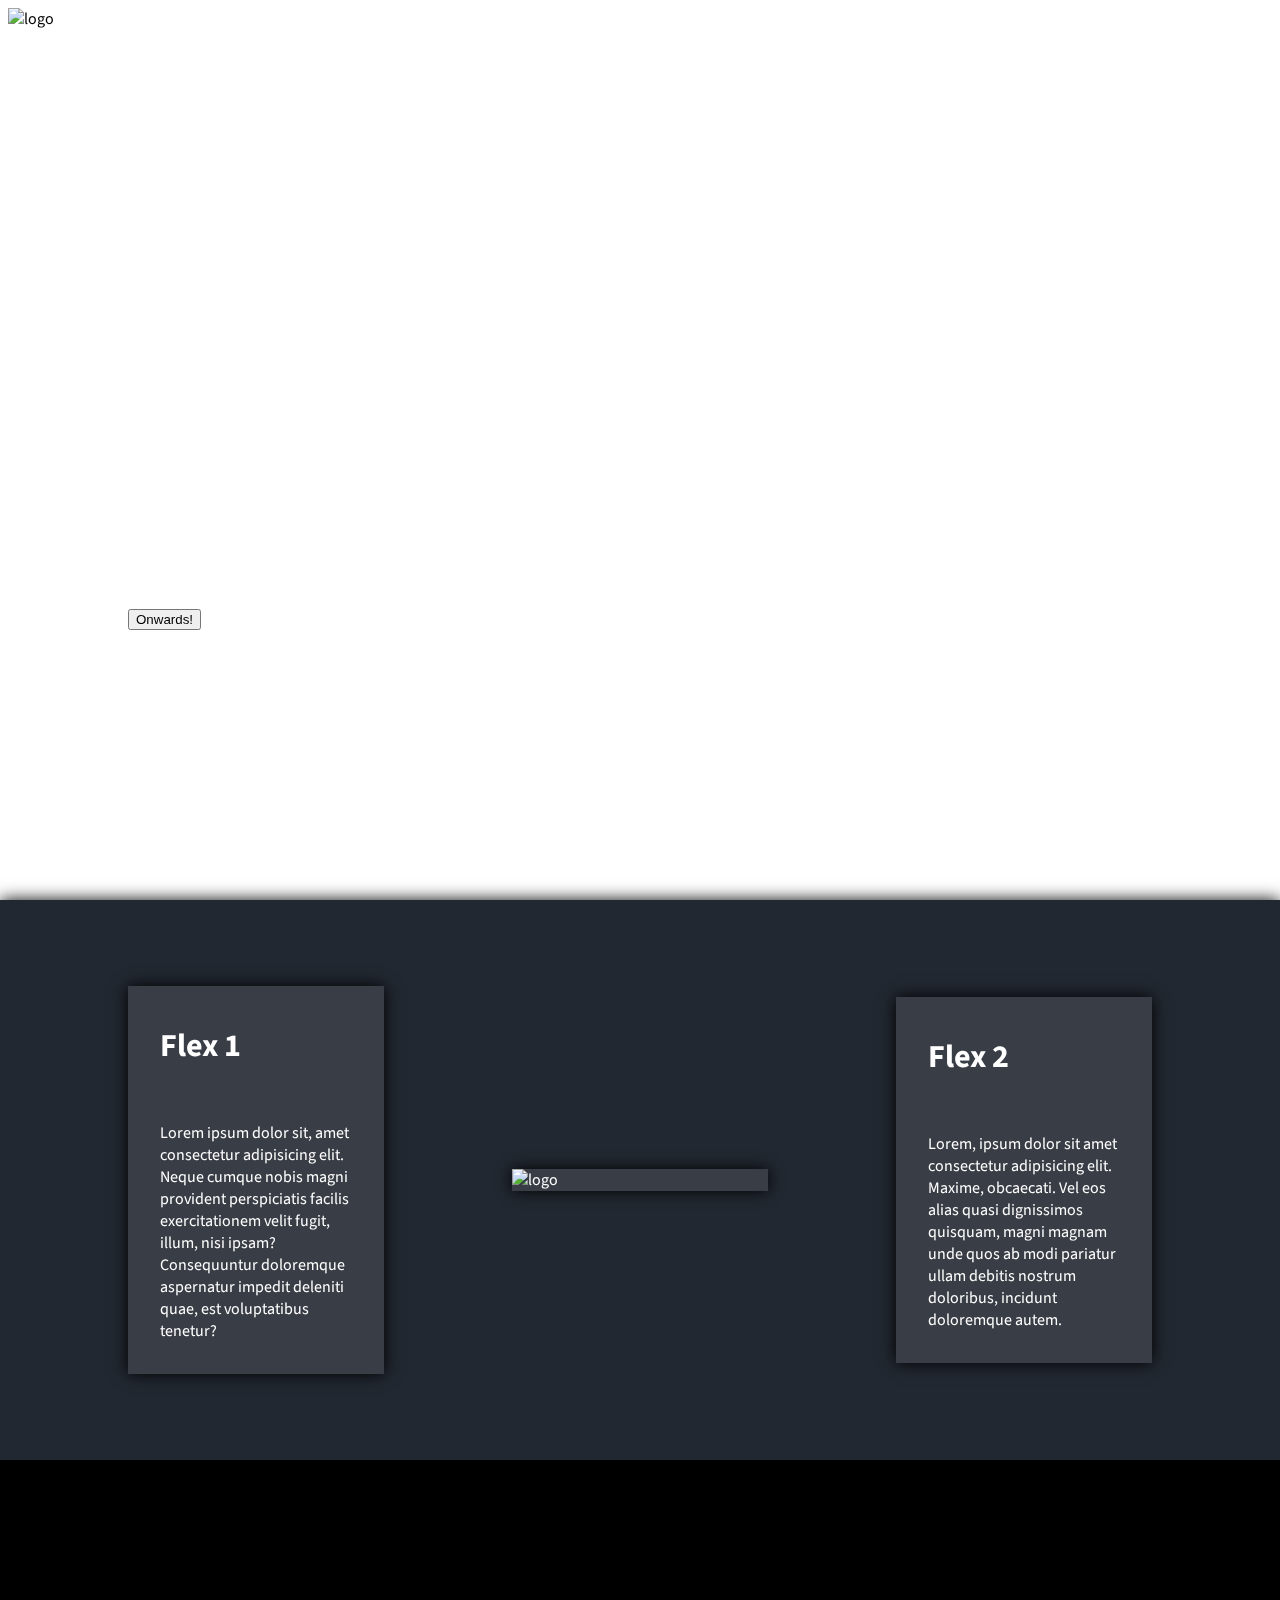
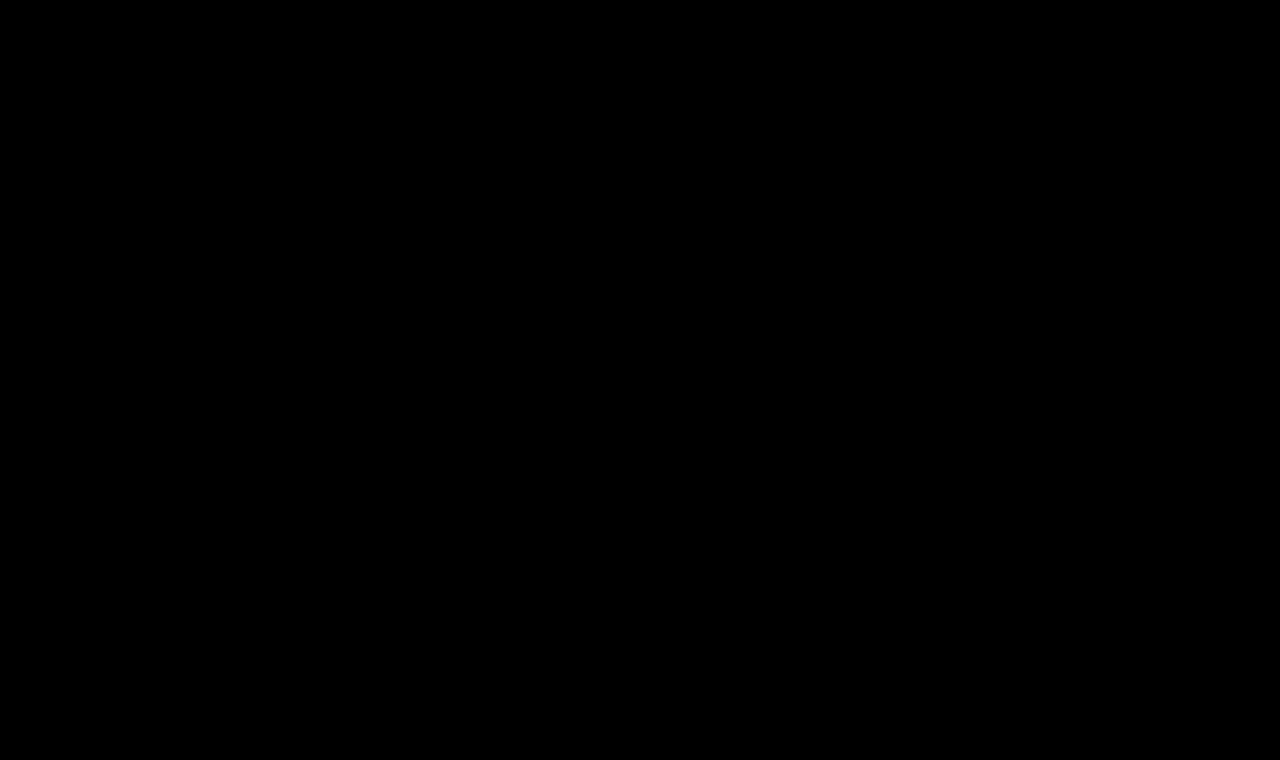
==== prototype2/index.html @ 0e1f4989 "major updates" ====
<!DOCTYPE html>
<html lang="en">
<head>
    <meta charset="UTF-8">
    <meta name="viewport" content="width=device-width, initial-scale=1.0">
    <meta http-equiv="X-UA-Compatible" content="ie=edge">
    <link rel="stylesheet" href="scss/styles.css">
    <link rel="icon" href="media/logo.png">
    <link href="https://fonts.googleapis.com/css?family=Source+Sans+Pro&display=swap" rel="stylesheet">
    <script src="app.js"></script>
    <title>prototype 2</title>
</head>
<body>
        <div class="navbar">
            <ul id="nav-items">
                <img src="media/logo.png" alt="logo" id="logo">
                <li><a href="http://google.com" class="a">hello</a></li>
                <li><a href="http://google.com" class="a">hello</a></li>
                <li><a href="http://google.com" class="a">hello</a></li>
                <li><a href="http://google.com" class="a">Help</a></li>       
            </ul>
        </div>
        
        <div class="content">

            <div class="intro">
                <div class="intro-content">
                    <h1>Welcome</h1>
                    <p>Lorem, ipsum dolor sit amet consectetur adipisicing elit.</p>
                    <button>Onwards!</button>
                </div>
            </div>

            <div class="category1">
                <div class="category1-items" id="items_1_1">
                    <h1>Flex 1</h1>
                    <p>Lorem ipsum dolor sit, amet consectetur adipisicing elit. Neque cumque nobis magni provident perspiciatis facilis exercitationem velit fugit, illum, nisi ipsam? Consequuntur doloremque aspernatur impedit deleniti quae, est voluptatibus tenetur?</p>
                </div>
                <div class="bg" id="bg_1"></div>
                
                <img src="media/logo.png" alt="logo" class="category1-items" id="items_1_2">
                
                <div class="category1-items" id="items_1_3">
                    <h1>Flex 2</h1>
                    <p>Lorem, ipsum dolor sit amet consectetur adipisicing elit. Maxime, obcaecati. Vel eos alias quasi dignissimos quisquam, magni magnam unde quos ab modi pariatur ullam debitis nostrum doloribus, incidunt doloremque autem.</p>
                </div>
                <div class="bg" id="bg_2"></div>
                
            </div>
            
            <div class="category2">
                
            </div>
        </div>
</body>
</html>
---- prototype2/scss/styles.css ----
.intro {
  z-index: 1;
  background: url("../media/intro_background.png");
  background-attachment: fixed;
  background-size: cover;
  height: 100vh;
  color: white;
}

.intro-content {
  z-index: 2;
  position: fixed;
  bottom: 30%;
  left: 10%;
}

.intro-content h1 {
  margin: 1rem 0;
  font-size: 72px;
}

.intro-content p {
  font-size: 28px;
  font-style: italic;
}

.navbar {
  margin: 0rem .5rem;
  position: -webkit-sticky;
  position: sticky;
  top: .5rem;
  height: 0;
  z-index: 10;
}

#nav-items {
  list-style-type: none;
  margin: 0;
  padding: 0;
  height: 3.75rem;
  display: -webkit-box;
  display: -ms-flexbox;
  display: flex;
  -webkit-box-align: center;
      -ms-flex-align: center;
          align-items: center;
  -webkit-transition: 0.5s;
  transition: 0.5s;
}

.transform-nav {
  background-color: rgba(255, 255, 255, 0.85);
  -webkit-box-shadow: 0rem 0rem .25rem black;
          box-shadow: 0rem 0rem .25rem black;
}

.a {
  padding: 0 3rem;
  text-decoration: none;
  color: white;
  -webkit-transition: 0.5s;
  transition: 0.5s;
}

.transform-a {
  color: black;
}

#logo {
  height: 100%;
  margin-right: auto;
}

.category1 {
  z-index: 3;
  min-height: 25rem;
  width: 100%;
  display: -webkit-box;
  display: -ms-flexbox;
  display: flex;
  -webkit-box-pack: space-evenly;
      -ms-flex-pack: space-evenly;
          justify-content: space-evenly;
  -webkit-box-align: center;
      -ms-flex-align: center;
          align-items: center;
  background-color: #222831;
  padding: 5rem 0rem;
  position: relative;
  -webkit-box-shadow: 0rem 0rem 1rem black;
          box-shadow: 0rem 0rem 1rem black;
}

.category1-items {
  z-index: 4;
  width: 20%;
  background-color: #393e46;
  -webkit-box-shadow: 0rem 0rem 1rem black;
          box-shadow: 0rem 0rem 1rem black;
  color: white;
  -webkit-transition: 0.3s all cubic-bezier(0.68, -0.55, 0.27, 1.55);
  transition: 0.3s all cubic-bezier(0.68, -0.55, 0.27, 1.55);
}

.category1-items * {
  padding: 1rem 2rem;
}

#items_1_2 {
  height: 100%;
  padding: 0;
}

.bg {
  position: absolute;
  top: 0;
  left: 0;
  width: 100%;
  height: 100%;
  padding: 0;
  background: none;
  opacity: 0;
  -webkit-transition: 1s ease;
  transition: 1s ease;
}

#bg_1 {
  background: linear-gradient(135deg, #ff2242 15%, #e79736 100%);
}

#bg_2 {
  background: linear-gradient(-45deg, #3755f8 15%, #33abfa 100%);
}

.category1-items:hover {
  -webkit-transform: scale(1.1);
          transform: scale(1.1);
  -webkit-box-shadow: 0rem 0rem 3rem black;
          box-shadow: 0rem 0rem 3rem black;
}

#items_1_1:hover ~ #bg_1 {
  opacity: 1;
}

#items_1_3:hover ~ #bg_2 {
  opacity: 1;
}

.category2 {
  height: 100vh;
  position: relative;
  background-color: black;
  z-index: 3;
}

body {
  margin: 0;
  border: 0;
  font-family: 'Source Sans Pro',sans-serif;
}
/*# sourceMappingURL=styles.css.map */
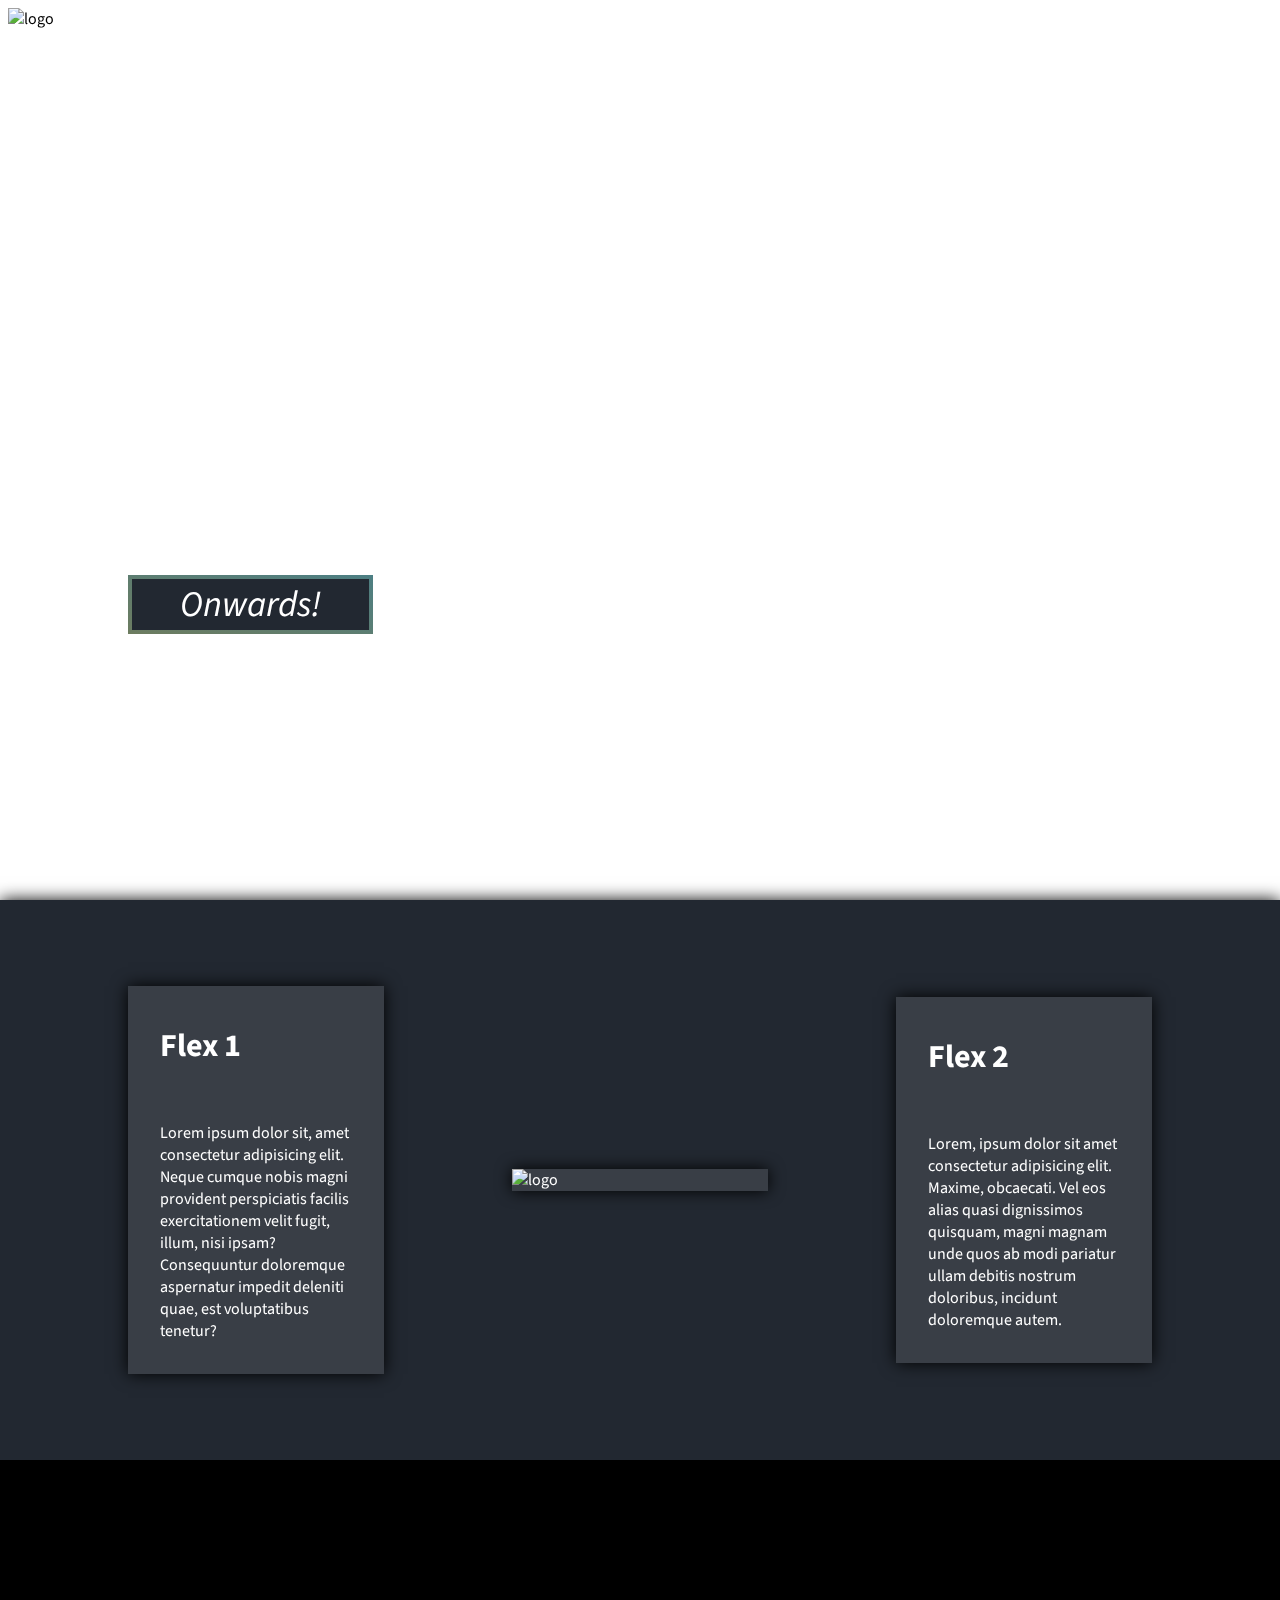
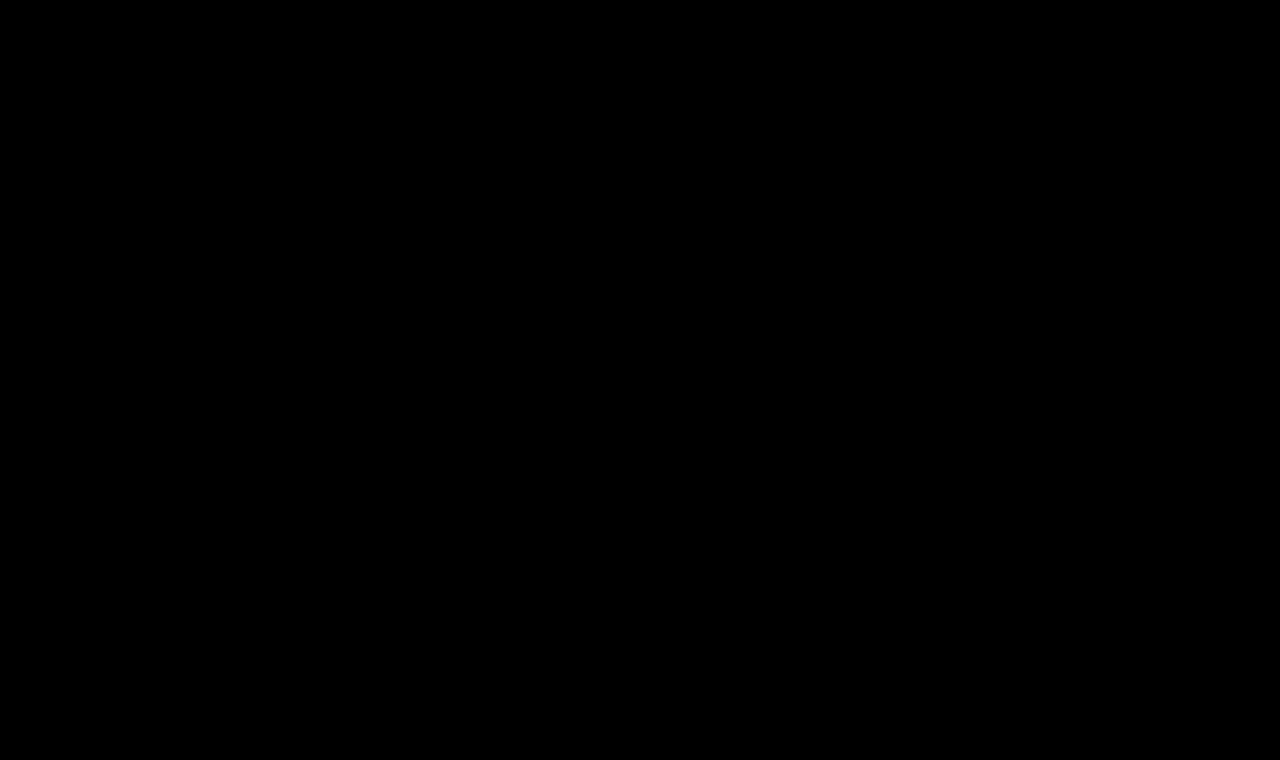
==== commit 34df8356: "button" ====
--- a/prototype2/index.html
+++ b/prototype2/index.html
@@ -27,7 +27,9 @@
                 <div class="intro-content">
                     <h1>Welcome</h1>
                     <p>Lorem, ipsum dolor sit amet consectetur adipisicing elit.</p>
-                    <button>Onwards!</button>
+                    <div class="button">
+                        <a href="http://google.com" type="button" id="intro-button">Onwards!</a>
+                    </div>
                 </div>
             </div>
 
@@ -45,12 +47,12 @@
                     <p>Lorem, ipsum dolor sit amet consectetur adipisicing elit. Maxime, obcaecati. Vel eos alias quasi dignissimos quisquam, magni magnam unde quos ab modi pariatur ullam debitis nostrum doloribus, incidunt doloremque autem.</p>
                 </div>
                 <div class="bg" id="bg_2"></div>
-                
             </div>
             
             <div class="category2">
                 
             </div>
+
         </div>
 </body>
 </html>--- a/prototype2/scss/styles.css
+++ b/prototype2/scss/styles.css
@@ -22,6 +22,32 @@
 .intro-content p {
   font-size: 28px;
   font-style: italic;
+}
+
+.button {
+  display: inline-block;
+  position: relative;
+}
+
+#intro-button {
+  padding: 0 3rem;
+  border: .25rem solid;
+  border-image-source: linear-gradient(to top right, #6e7c5e, #4b7f85);
+  border-image-slice: 10;
+  background-color: #222831;
+  color: white;
+  text-decoration: none;
+  font-size: 36px;
+  font-style: italic;
+  text-align: center;
+  -webkit-transition: .3s ease;
+  transition: .3s ease;
+}
+
+#intro-button:hover {
+  background: -webkit-gradient(linear, left bottom, right top, from(#4b7f85), to(#6e7c5e));
+  background: linear-gradient(to top right, #4b7f85, #6e7c5e);
+  color: black;
 }
 
 .navbar {
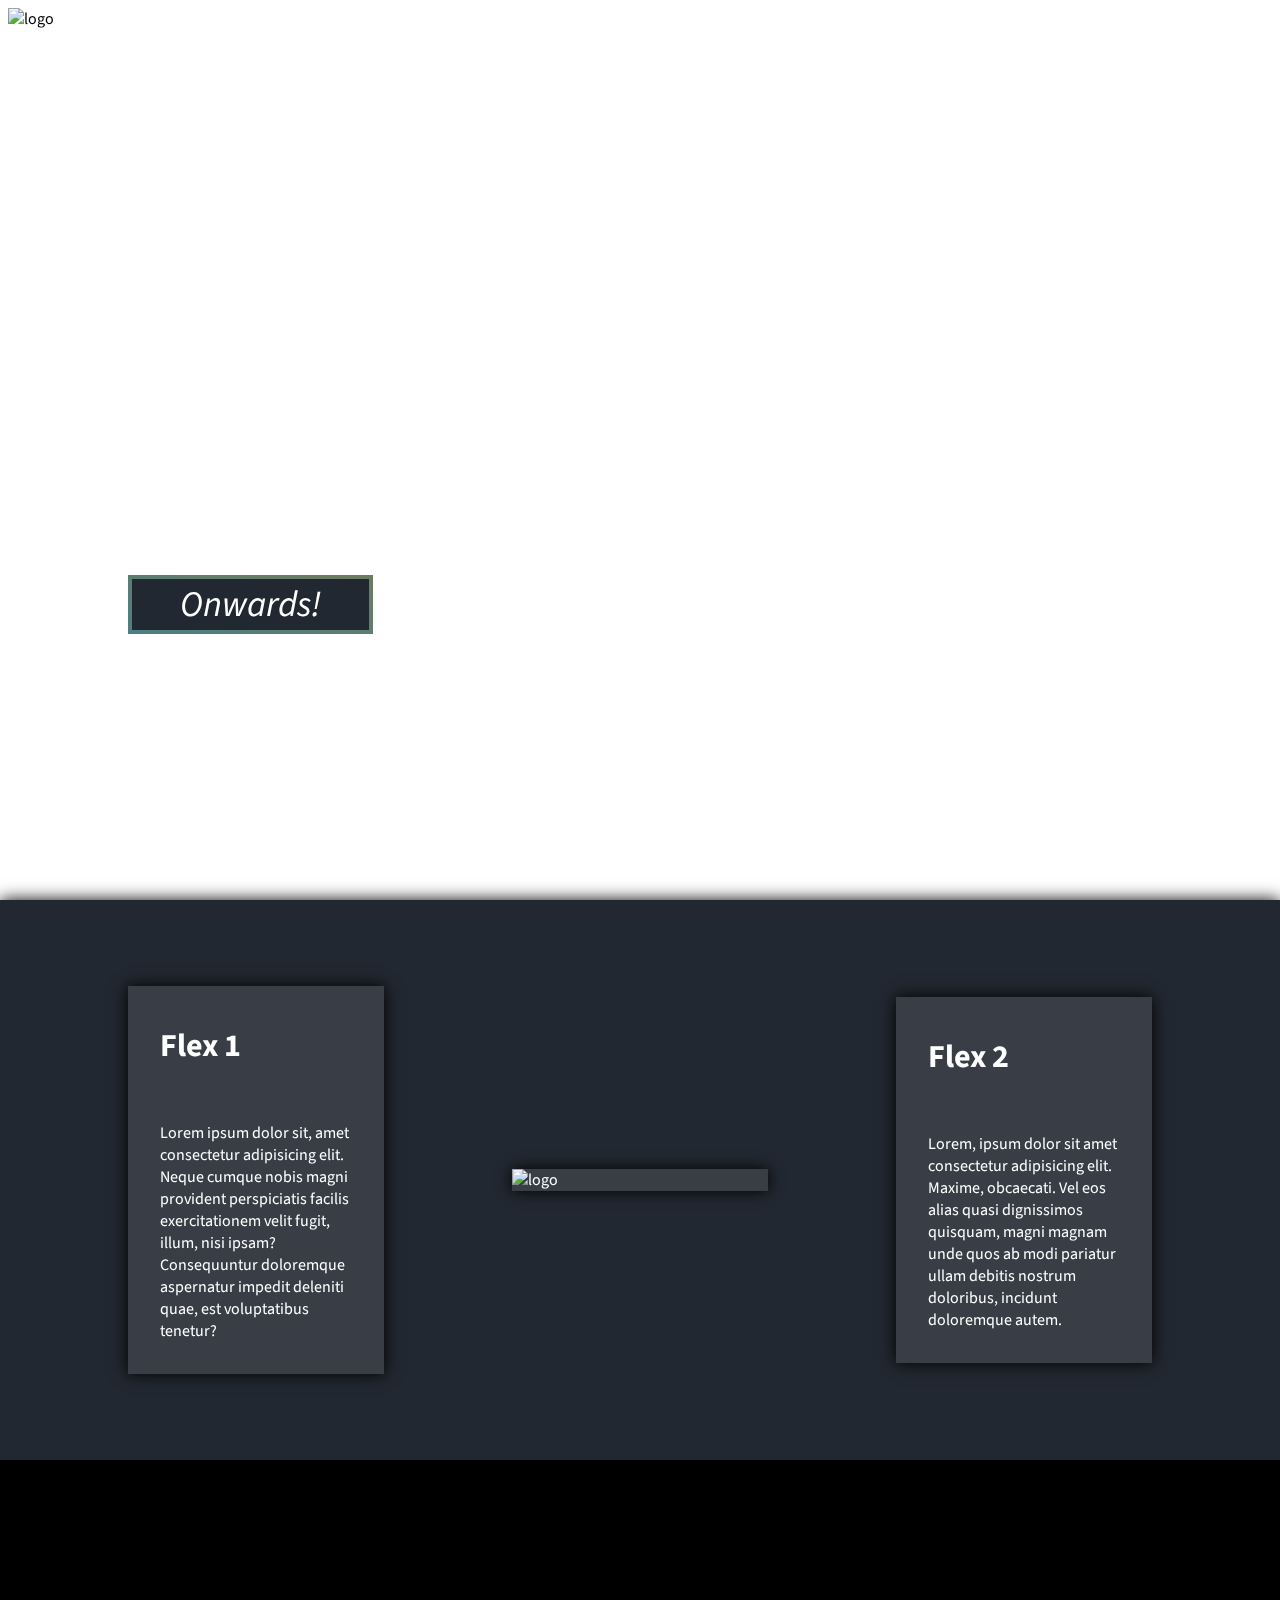
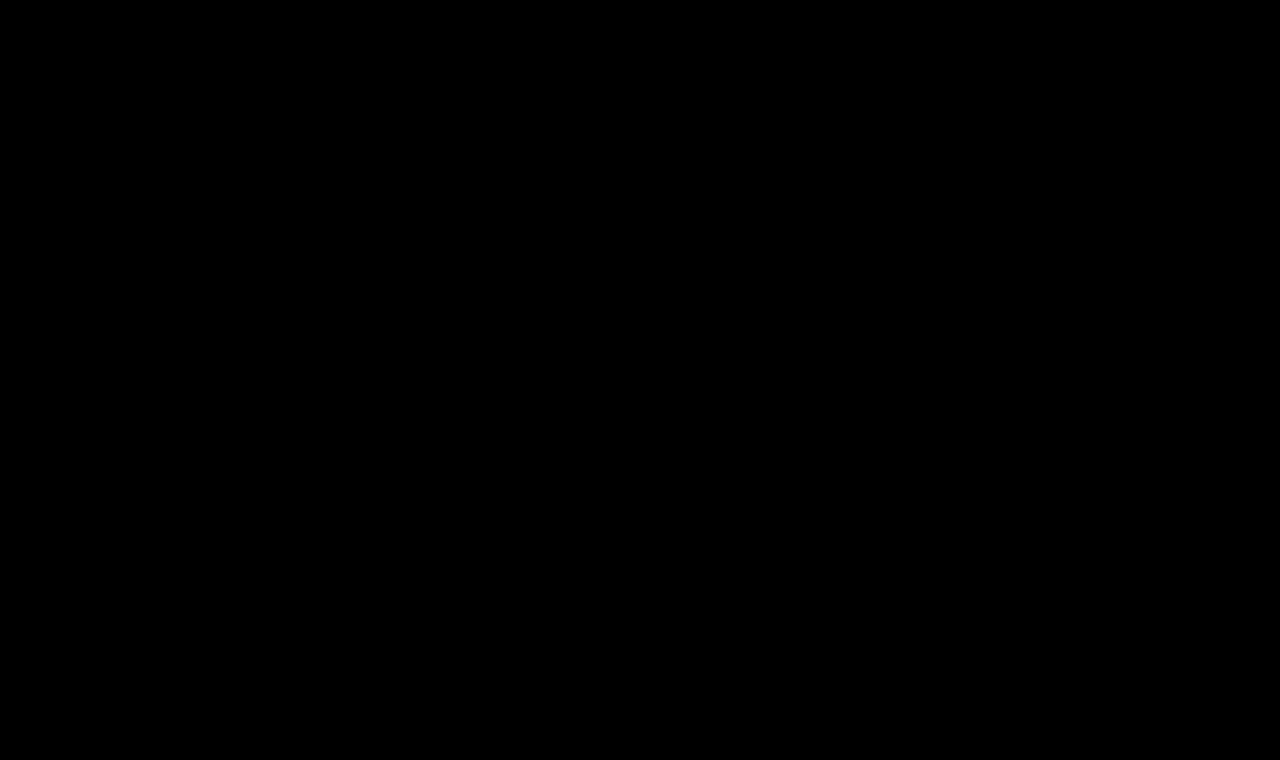
==== commit b1b513e8: "more stuff" ====
--- a/prototype2/index.html
+++ b/prototype2/index.html
@@ -41,12 +41,13 @@
                 <div class="bg" id="bg_1"></div>
                 
                 <img src="media/logo.png" alt="logo" class="category1-items" id="items_1_2">
+                <div class="bg" id="bg_2"></div>
                 
                 <div class="category1-items" id="items_1_3">
                     <h1>Flex 2</h1>
                     <p>Lorem, ipsum dolor sit amet consectetur adipisicing elit. Maxime, obcaecati. Vel eos alias quasi dignissimos quisquam, magni magnam unde quos ab modi pariatur ullam debitis nostrum doloribus, incidunt doloremque autem.</p>
                 </div>
-                <div class="bg" id="bg_2"></div>
+                <div class="bg" id="bg_3"></div>
             </div>
             
             <div class="category2">
--- a/prototype2/scss/styles.css
+++ b/prototype2/scss/styles.css
@@ -32,7 +32,7 @@
 #intro-button {
   padding: 0 3rem;
   border: .25rem solid;
-  border-image-source: linear-gradient(to top right, #6e7c5e, #4b7f85);
+  border-image-source: linear-gradient(to bottom left, #6e7c5e, #4b7f85);
   border-image-slice: 10;
   background-color: #222831;
   color: white;
@@ -155,6 +155,11 @@
 }
 
 #bg_2 {
+  background: -webkit-gradient(linear, left top, right top, from(#ff2242), color-stop(#e79736), color-stop(#3755f8), color-stop(#33abfa), to(#00af2e));
+  background: linear-gradient(to right, #ff2242, #e79736, #3755f8, #33abfa, #00af2e);
+}
+
+#bg_3 {
   background: linear-gradient(-45deg, #3755f8 15%, #33abfa 100%);
 }
 
@@ -169,7 +174,11 @@
   opacity: 1;
 }
 
-#items_1_3:hover ~ #bg_2 {
+#items_1_2:hover ~ #bg_2 {
+  opacity: 1;
+}
+
+#items_1_3:hover ~ #bg_3 {
   opacity: 1;
 }
 
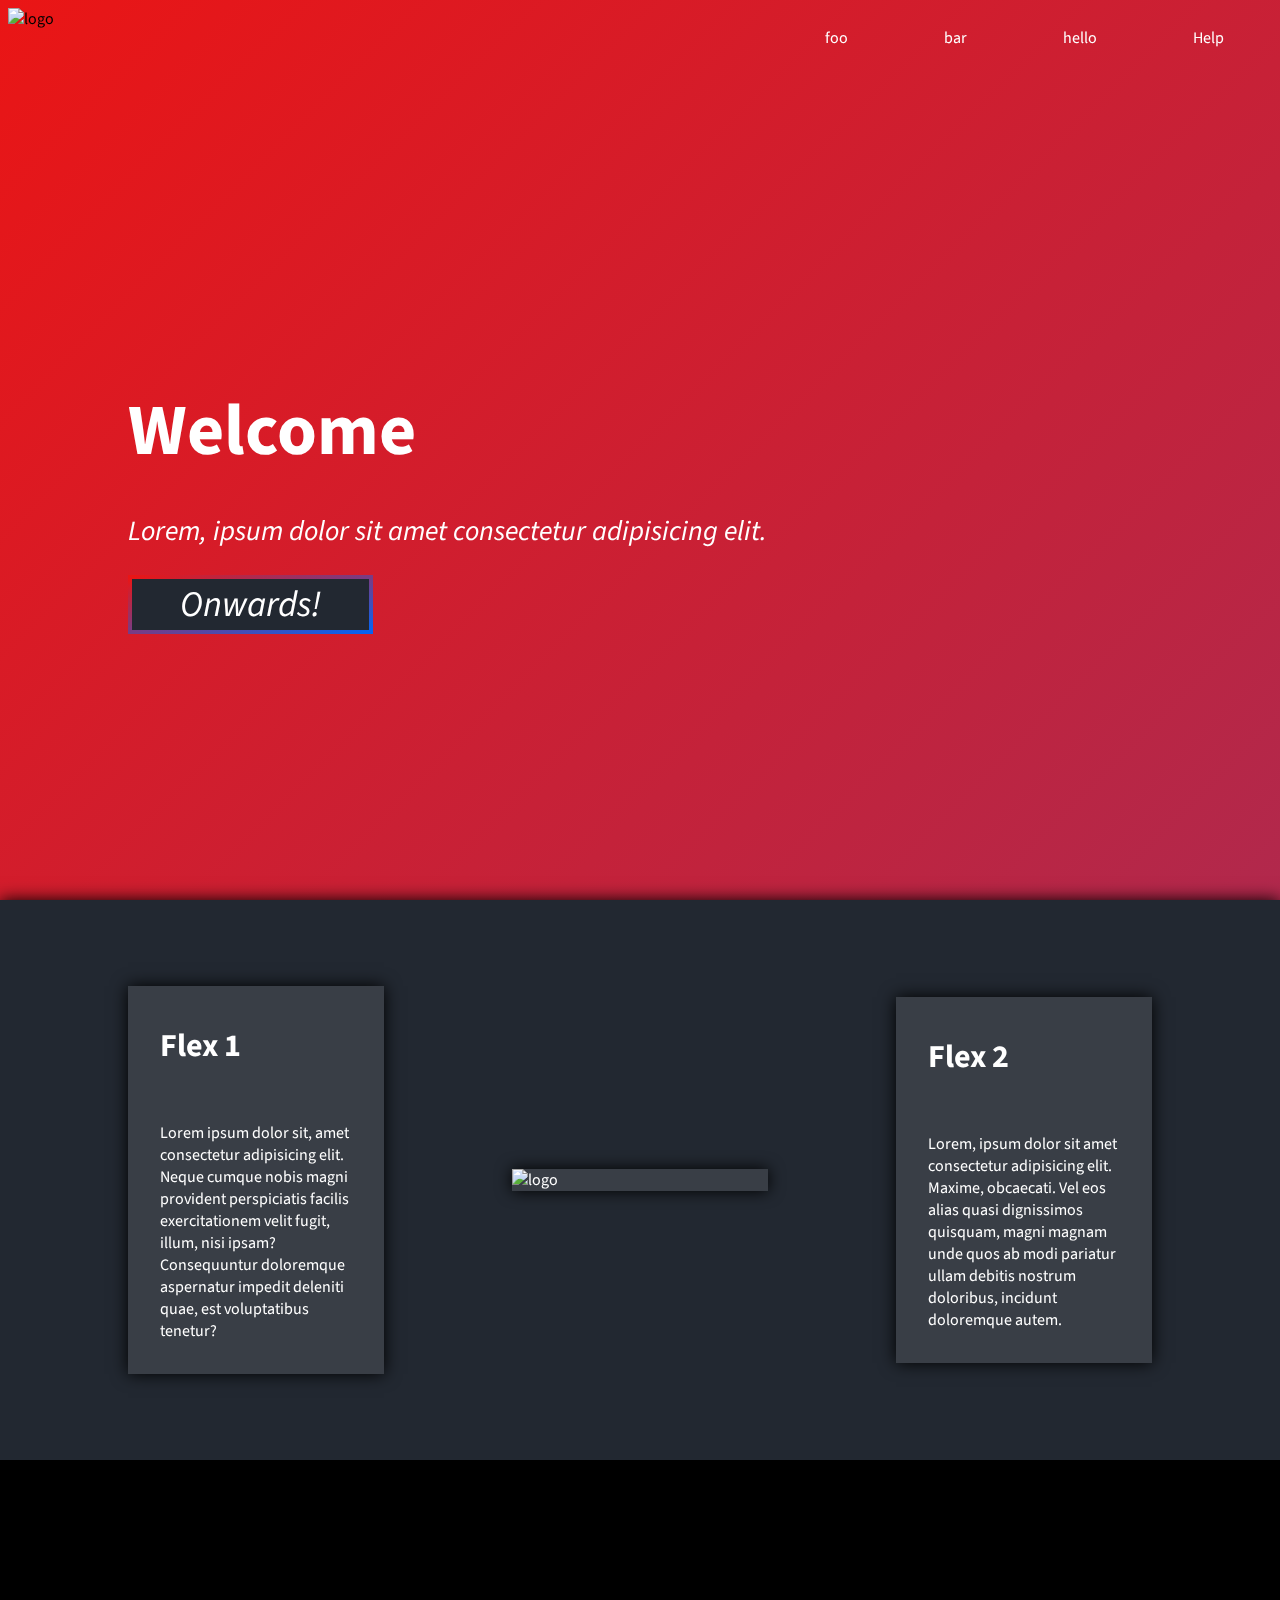
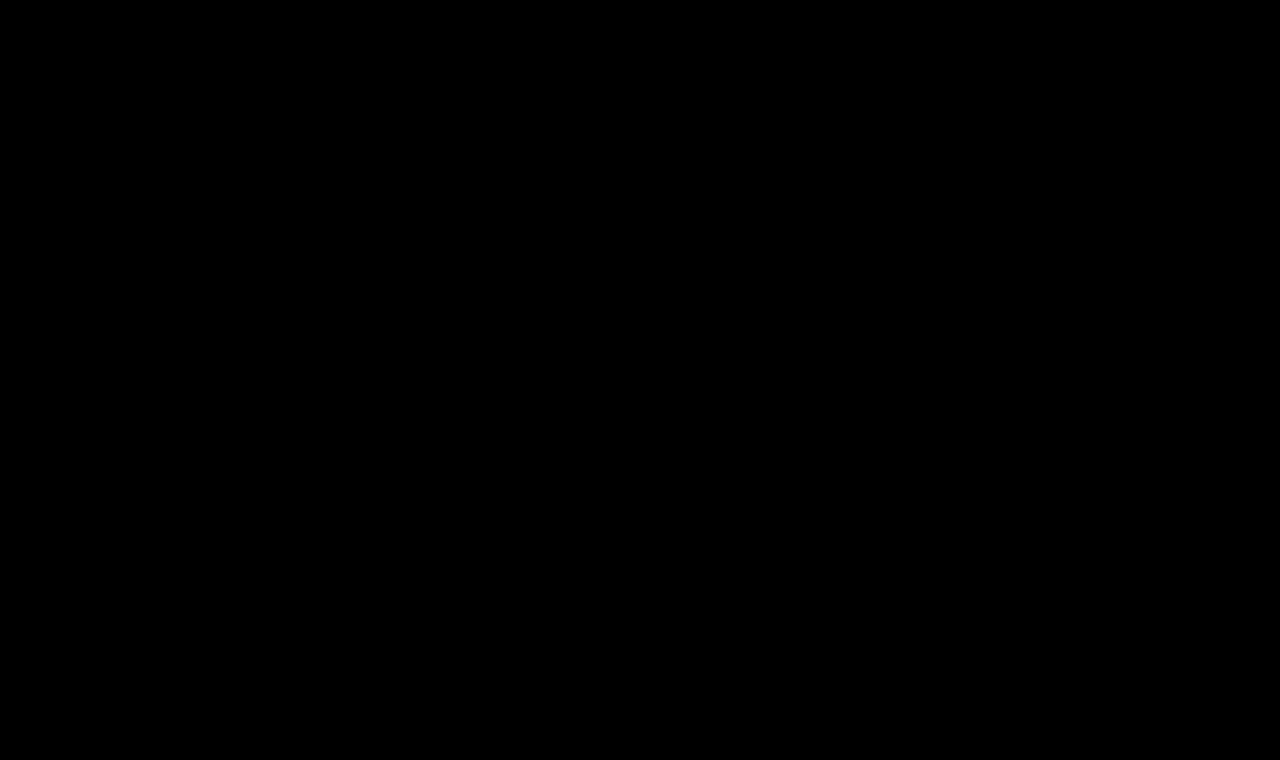
==== commit d525f478: "updates" ====
--- a/prototype2/index.html
+++ b/prototype2/index.html
@@ -14,26 +14,26 @@
         <div class="navbar">
             <ul id="nav-items">
                 <img src="media/logo.png" alt="logo" id="logo">
-                <li><a href="http://google.com" class="a">hello</a></li>
-                <li><a href="http://google.com" class="a">hello</a></li>
-                <li><a href="http://google.com" class="a">hello</a></li>
-                <li><a href="http://google.com" class="a">Help</a></li>       
+                <li><a href="#intro" class="a" id="a_3">foo</a></li>
+                <li><a href="#category1" class="a" id="a_1">bar</a></li>
+                <li><a href="#category2" class="a" id="a_2">hello</a></li>
+                <li><a href="http://google.com" class="a" id="a_help">Help</a></li>       
             </ul>
         </div>
         
         <div class="content">
 
-            <div class="intro">
+            <div class="intro" id="intro">
                 <div class="intro-content">
                     <h1>Welcome</h1>
                     <p>Lorem, ipsum dolor sit amet consectetur adipisicing elit.</p>
                     <div class="button">
-                        <a href="http://google.com" type="button" id="intro-button">Onwards!</a>
+                        <a href="#category1" type="button" id="intro-button">Onwards!</a>
                     </div>
                 </div>
             </div>
 
-            <div class="category1">
+            <div class="category1" id="category1">
                 <div class="category1-items" id="items_1_1">
                     <h1>Flex 1</h1>
                     <p>Lorem ipsum dolor sit, amet consectetur adipisicing elit. Neque cumque nobis magni provident perspiciatis facilis exercitationem velit fugit, illum, nisi ipsam? Consequuntur doloremque aspernatur impedit deleniti quae, est voluptatibus tenetur?</p>
@@ -50,7 +50,7 @@
                 <div class="bg" id="bg_3"></div>
             </div>
             
-            <div class="category2">
+            <div class="category2" id="category2">
                 
             </div>
 
--- a/prototype2/scss/styles.css
+++ b/prototype2/scss/styles.css
@@ -1,10 +1,37 @@
 .intro {
   z-index: 1;
-  background: url("../media/intro_background.png");
   background-attachment: fixed;
   background-size: cover;
   height: 100vh;
   color: white;
+  background: linear-gradient(315deg, #0663f3, #ea1515);
+  background-size: 400% 400%;
+  -webkit-animation: gradientbg 8s ease infinite;
+  animation: gradientbg 8s ease infinite;
+}
+
+@-webkit-keyframes gradientbg {
+  0% {
+    background-position: 2% 0%;
+  }
+  50% {
+    background-position: 99% 100%;
+  }
+  100% {
+    background-position: 2% 0%;
+  }
+}
+
+@keyframes gradientbg {
+  0% {
+    background-position: 2% 0%;
+  }
+  50% {
+    background-position: 99% 100%;
+  }
+  100% {
+    background-position: 2% 0%;
+  }
 }
 
 .intro-content {
@@ -32,8 +59,8 @@
 #intro-button {
   padding: 0 3rem;
   border: .25rem solid;
-  border-image-source: linear-gradient(to bottom left, #6e7c5e, #4b7f85);
-  border-image-slice: 10;
+  border-image-source: linear-gradient(to bottom right, #ea1515, #0663f3);
+  border-image-slice: 1;
   background-color: #222831;
   color: white;
   text-decoration: none;
@@ -45,9 +72,9 @@
 }
 
 #intro-button:hover {
-  background: -webkit-gradient(linear, left bottom, right top, from(#4b7f85), to(#6e7c5e));
-  background: linear-gradient(to top right, #4b7f85, #6e7c5e);
-  color: black;
+  background: -webkit-gradient(linear, left top, right bottom, from(#ea1515), to(#0663f3));
+  background: linear-gradient(to bottom right, #ea1515, #0663f3);
+  color: whitesmoke;
 }
 
 .navbar {
@@ -81,7 +108,7 @@
 }
 
 .a {
-  padding: 0 3rem;
+  margin: 0 3rem;
   text-decoration: none;
   color: white;
   -webkit-transition: 0.5s;
@@ -193,5 +220,33 @@
   margin: 0;
   border: 0;
   font-family: 'Source Sans Pro',sans-serif;
+  -webkit-animation: fadeIn ease 2s;
+          animation: fadeIn ease 2s;
+  -webkit-animation-iteration-count: 1;
+          animation-iteration-count: 1;
+  -webkit-animation-fill-mode: forwards;
+          animation-fill-mode: forwards;
+}
+
+@-webkit-keyframes fadeIn {
+  0% {
+    opacity: 0;
+  }
+  100% {
+    opacity: 1;
+  }
+}
+
+@keyframes fadeIn {
+  0% {
+    opacity: 0;
+  }
+  100% {
+    opacity: 1;
+  }
+}
+
+html {
+  scroll-behavior: smooth;
 }
 /*# sourceMappingURL=styles.css.map */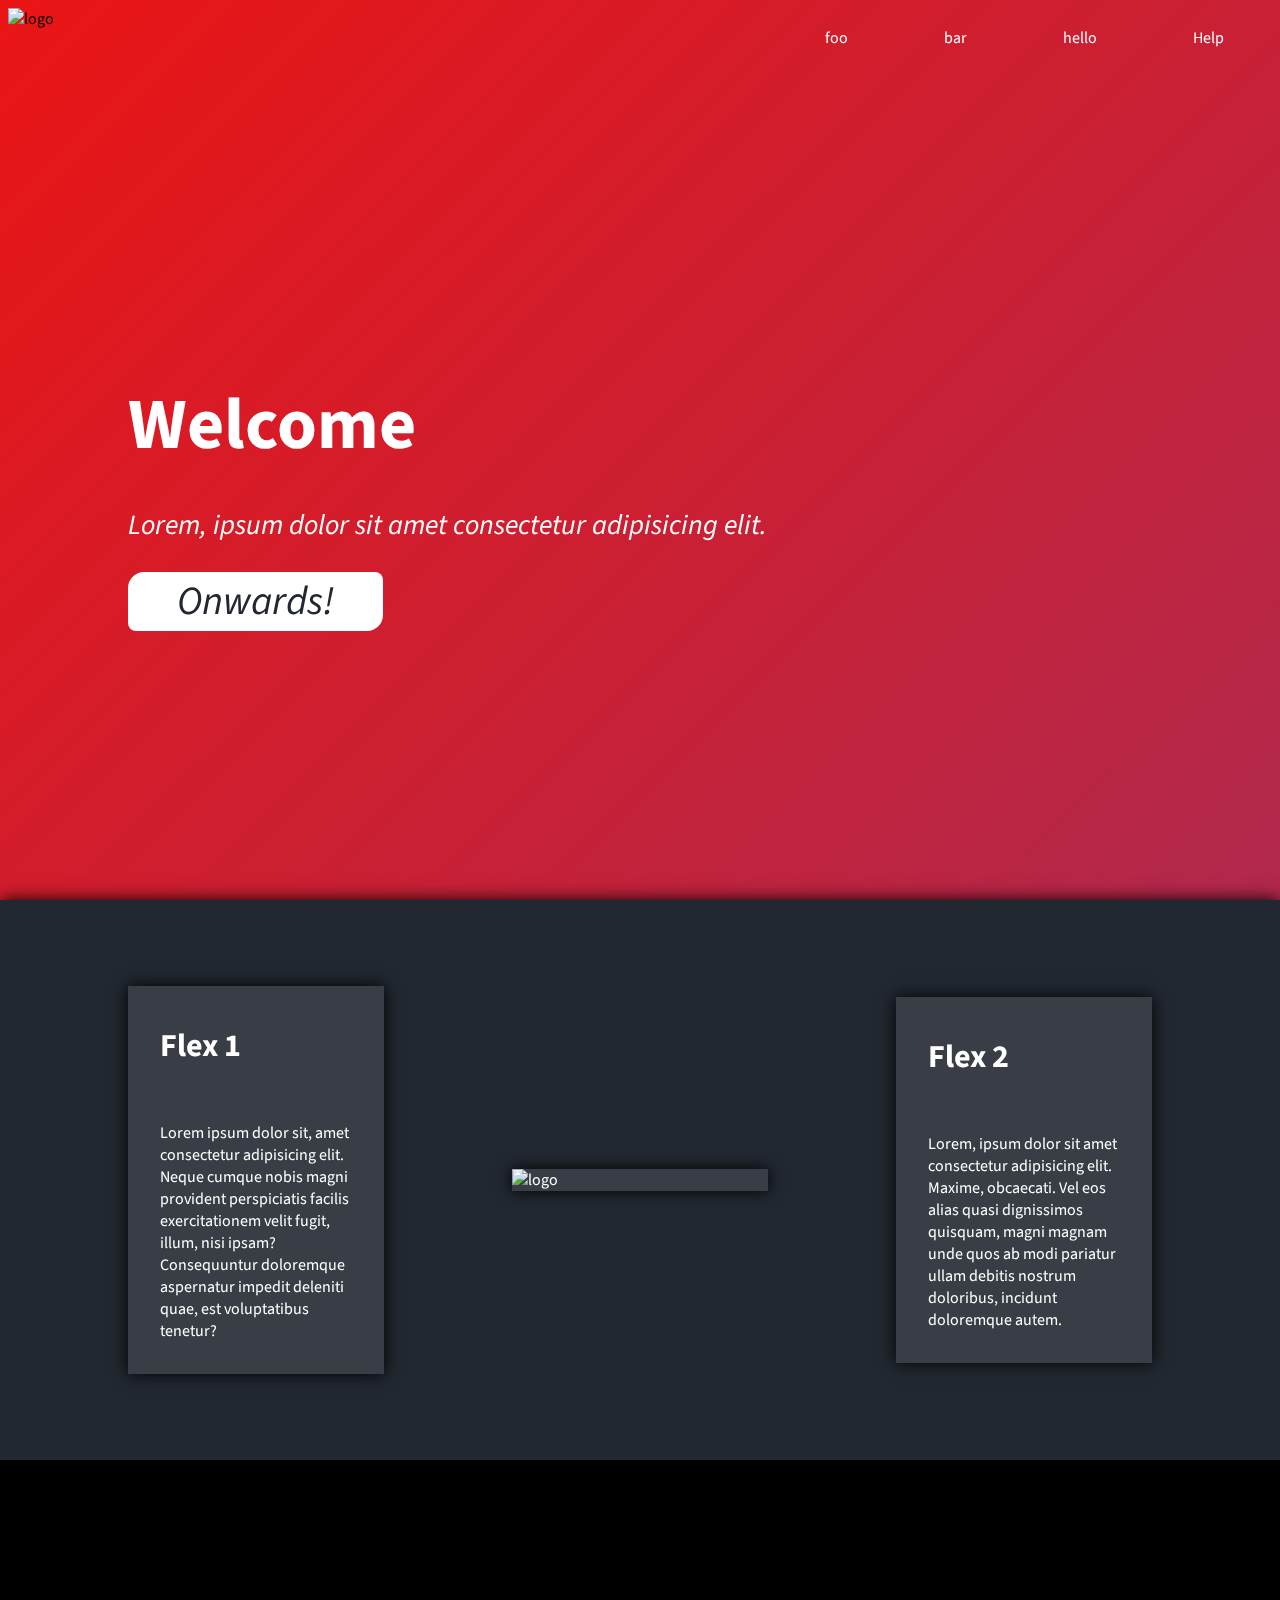
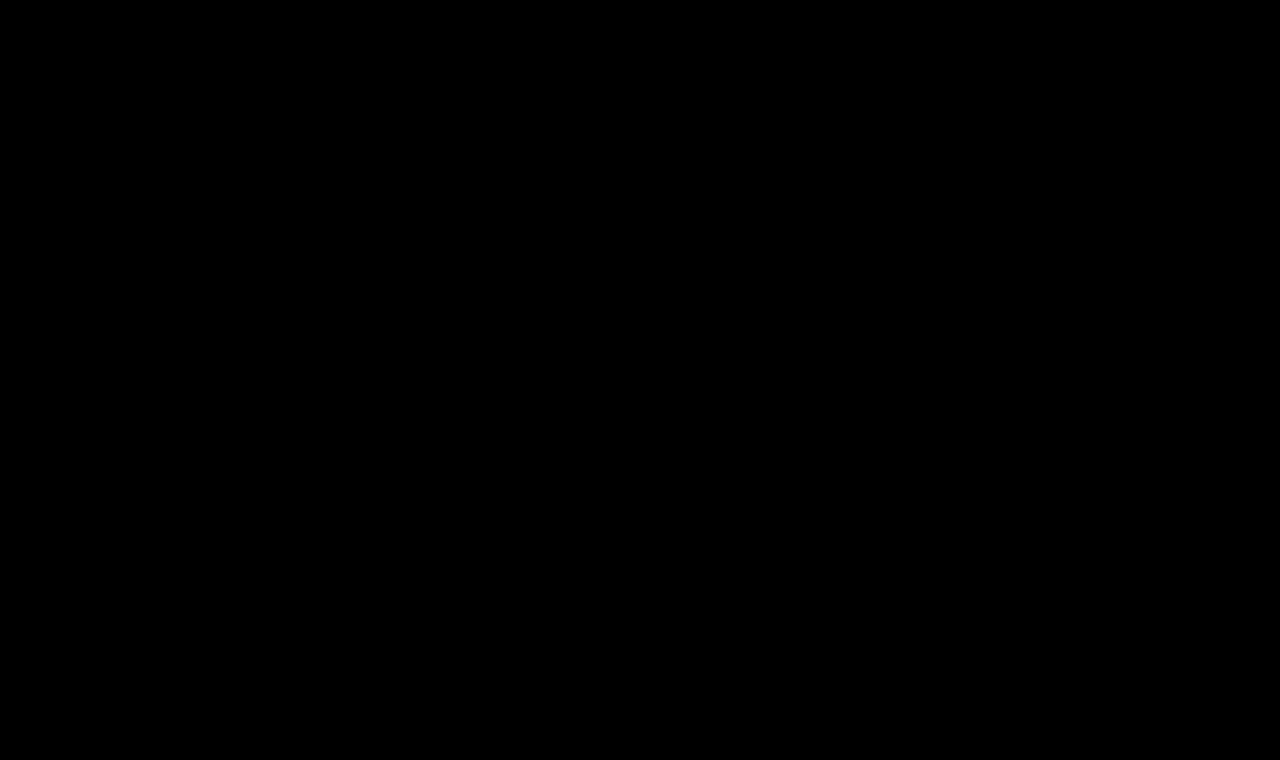
==== commit 9a1fc11e: "button styling" ====
--- a/prototype2/index.html
+++ b/prototype2/index.html
@@ -12,13 +12,13 @@
 </head>
 <body>
         <div class="navbar">
-            <ul id="nav-items">
+            <div id="nav-items">
                 <img src="media/logo.png" alt="logo" id="logo">
-                <li><a href="#intro" class="a" id="a_3">foo</a></li>
-                <li><a href="#category1" class="a" id="a_1">bar</a></li>
-                <li><a href="#category2" class="a" id="a_2">hello</a></li>
-                <li><a href="http://google.com" class="a" id="a_help">Help</a></li>       
-            </ul>
+                <a href="#intro" class="a" id="a_1"><span class="top_button">foo</span></a>
+                <a href="#category1" class="a" id="a_2"><span class="top_button">bar</span></a>
+                <a href="#category2" class="a" id="a_3"><span class="top_button">hello</span></a>
+                <a href="http://google.com" class="a" id="a_help"><span class="top_button">Help</span></a>       
+            </div>
         </div>
         
         <div class="content">
--- a/prototype2/scss/styles.css
+++ b/prototype2/scss/styles.css
@@ -57,24 +57,25 @@
 }
 
 #intro-button {
+  background-color: white;
   padding: 0 3rem;
-  border: .25rem solid;
-  border-image-source: linear-gradient(to bottom right, #ea1515, #0663f3);
-  border-image-slice: 1;
-  background-color: #222831;
-  color: white;
+  border: .1rem solid transparent;
+  border-radius: 1rem .5rem;
+  color: #222831;
   text-decoration: none;
-  font-size: 36px;
+  font-size: 2.5rem;
   font-style: italic;
   text-align: center;
   -webkit-transition: .3s ease;
   transition: .3s ease;
+  -webkit-box-shadow: inset 0 0 0 0 black;
+          box-shadow: inset 0 0 0 0 black;
 }
 
 #intro-button:hover {
-  background: -webkit-gradient(linear, left top, right bottom, from(#ea1515), to(#0663f3));
-  background: linear-gradient(to bottom right, #ea1515, #0663f3);
-  color: whitesmoke;
+  -webkit-box-shadow: inset 0 60px 0 0 #222831;
+          box-shadow: inset 0 60px 0 0 #222831;
+  color: white;
 }
 
 .navbar {
@@ -97,8 +98,8 @@
   -webkit-box-align: center;
       -ms-flex-align: center;
           align-items: center;
-  -webkit-transition: 0.5s;
-  transition: 0.5s;
+  -webkit-transition: 0.5s ease;
+  transition: 0.5s ease;
 }
 
 .transform-nav {
@@ -108,11 +109,47 @@
 }
 
 .a {
-  margin: 0 3rem;
+  padding: 0 3rem;
   text-decoration: none;
   color: white;
   -webkit-transition: 0.5s;
   transition: 0.5s;
+  display: -webkit-box;
+  display: -ms-flexbox;
+  display: flex;
+  -webkit-box-align: center;
+      -ms-flex-align: center;
+          align-items: center;
+  height: 100%;
+  -webkit-box-shadow: inset 0 0 0 0 white;
+          box-shadow: inset 0 0 0 0 white;
+  -webkit-transition: .3s ease;
+  transition: .3s ease;
+}
+
+.a:hover {
+  -webkit-box-shadow: inset 0 -60px 0 0 white;
+          box-shadow: inset 0 -60px 0 0 white;
+}
+
+#a_1:hover {
+  -webkit-box-shadow: inset 0 -60px 0 0 rgba(255, 34, 67, 0.75);
+          box-shadow: inset 0 -60px 0 0 rgba(255, 34, 67, 0.75);
+}
+
+#a_2:hover {
+  -webkit-box-shadow: inset 0 -60px 0 0 rgba(231, 151, 54, 0.75);
+          box-shadow: inset 0 -60px 0 0 rgba(231, 151, 54, 0.75);
+}
+
+#a_3:hover {
+  -webkit-box-shadow: inset 0 -60px 0 0 rgba(51, 170, 250, 0.75);
+          box-shadow: inset 0 -60px 0 0 rgba(51, 170, 250, 0.75);
+}
+
+#a_help:hover {
+  -webkit-box-shadow: inset 0 -60px 0 0 rgba(0, 175, 47, 0.75);
+          box-shadow: inset 0 -60px 0 0 rgba(0, 175, 47, 0.75);
 }
 
 .transform-a {
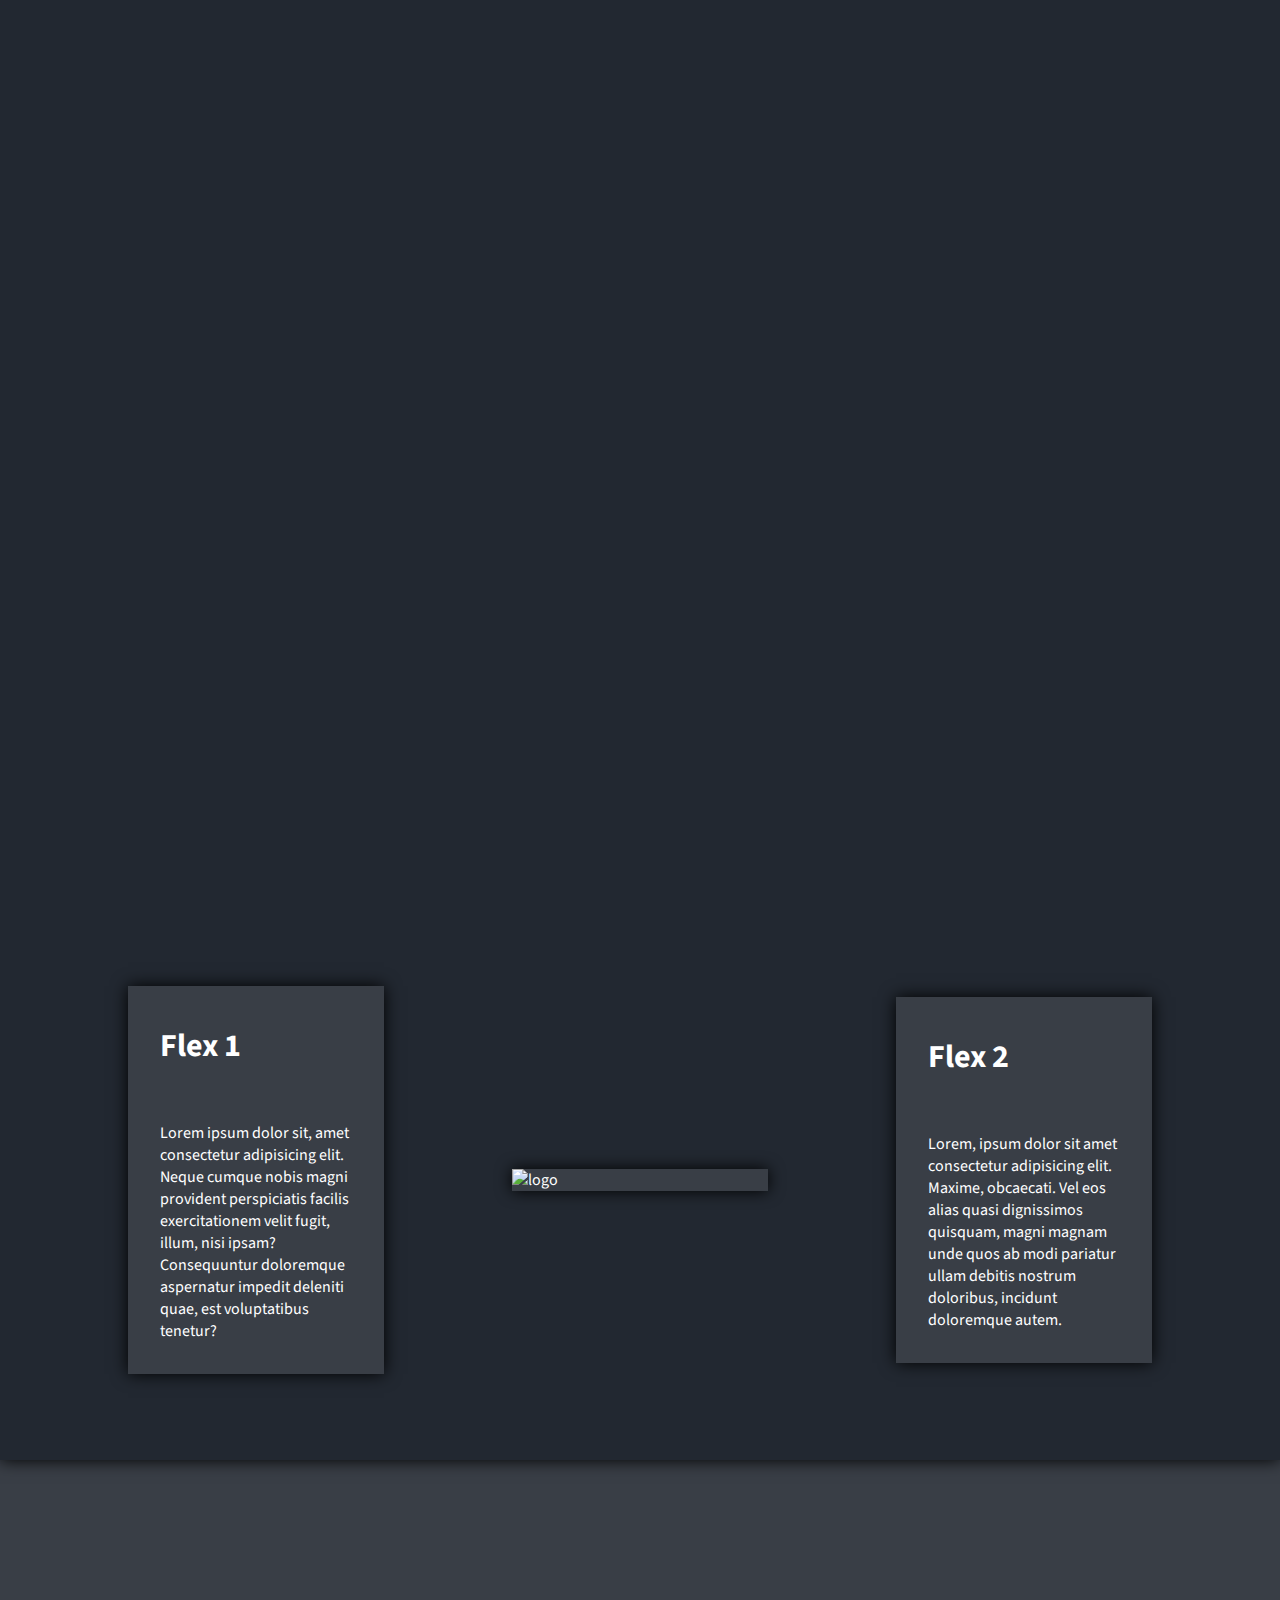
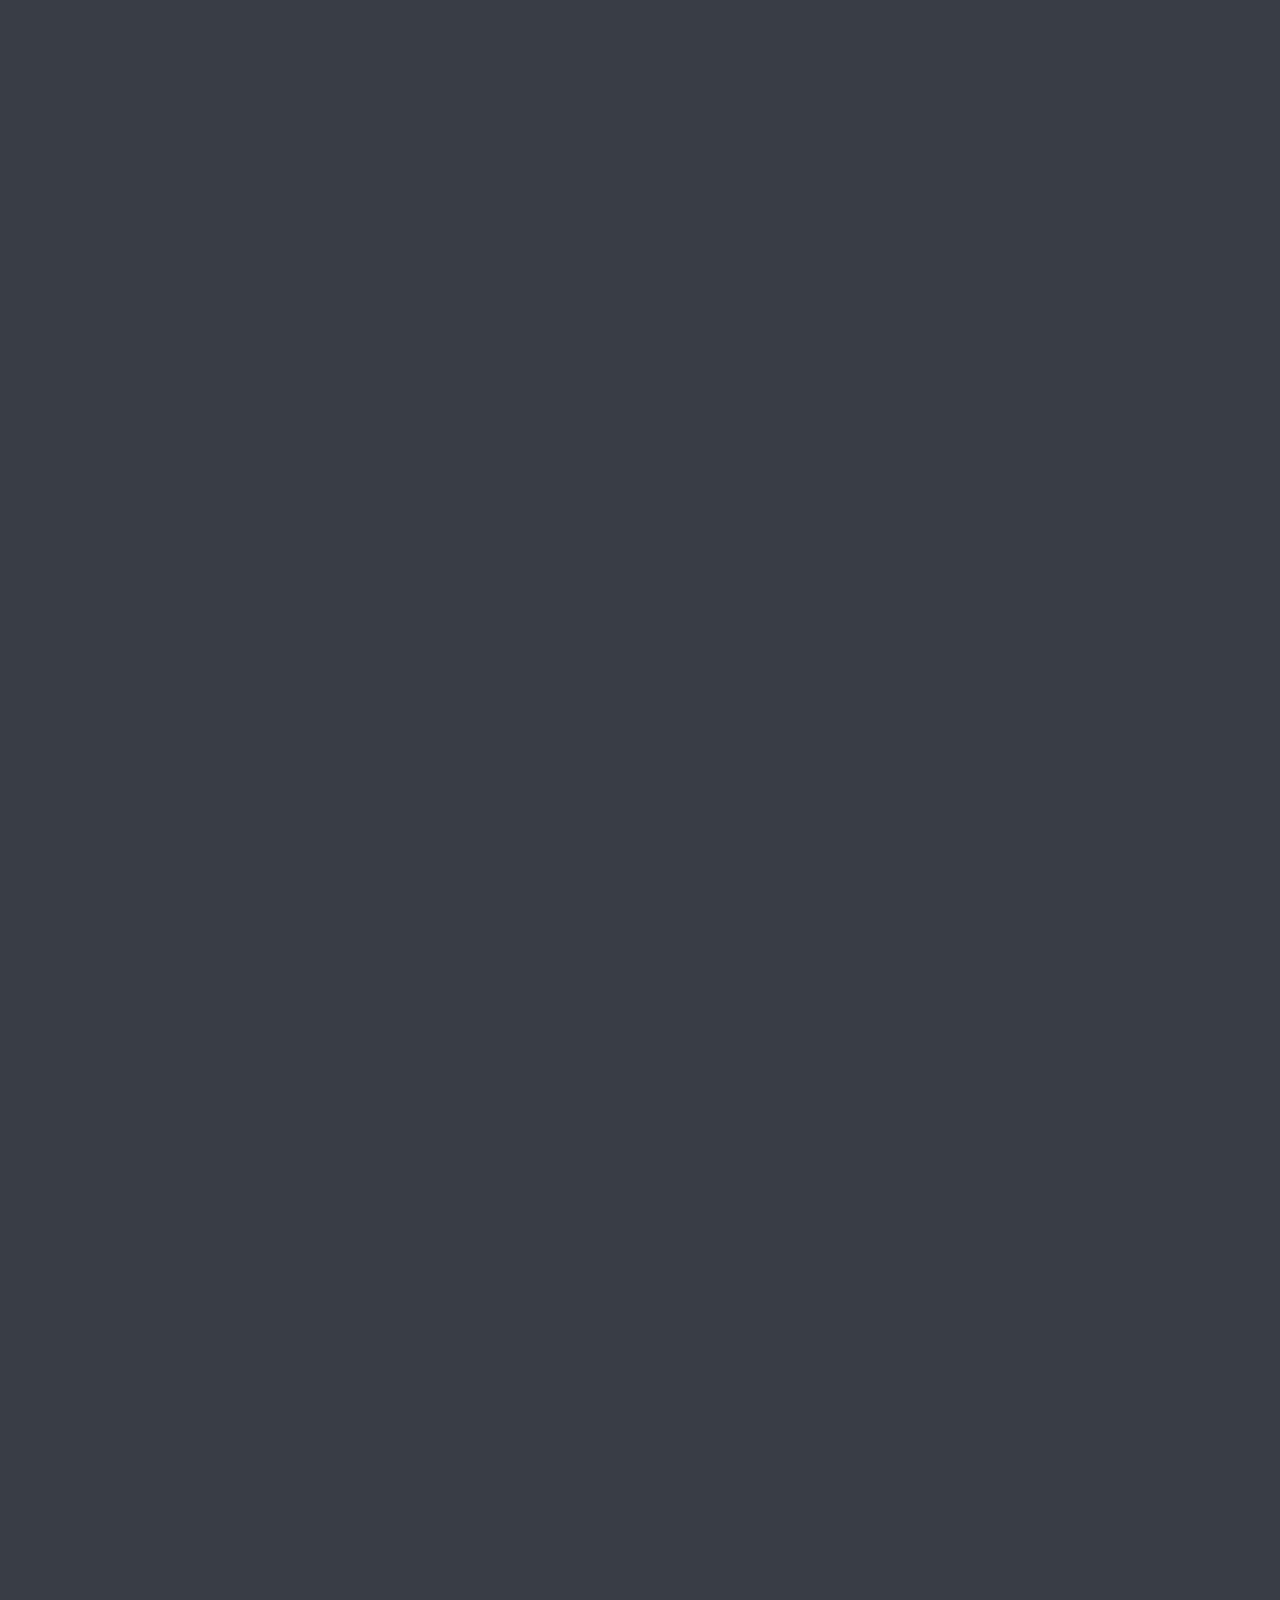
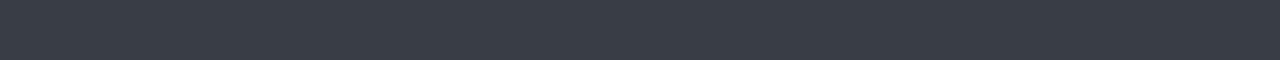
==== commit 69e85cda: "Merge pull request #1 from richardso21/dynamic-welcome" ====
--- a/prototype2/index.html
+++ b/prototype2/index.html
@@ -1,59 +1,104 @@
 <!DOCTYPE html>
 <html lang="en">
+
 <head>
-    <meta charset="UTF-8">
-    <meta name="viewport" content="width=device-width, initial-scale=1.0">
-    <meta http-equiv="X-UA-Compatible" content="ie=edge">
-    <link rel="stylesheet" href="scss/styles.css">
-    <link rel="icon" href="media/logo.png">
-    <link href="https://fonts.googleapis.com/css?family=Source+Sans+Pro&display=swap" rel="stylesheet">
+    <meta charset="UTF-8" />
+    <meta name="viewport" content="width=device-width, initial-scale=1.0" />
+    <meta http-equiv="X-UA-Compatible" content="ie=edge" />
+    <link rel="stylesheet" href="scss/styles.css" />
+    <link rel="icon" href="media/logo.png" />
+    <link href="https://fonts.googleapis.com/css?family=Source+Sans+Pro&display=swap" rel="stylesheet" />
     <script src="app.js"></script>
+    <!-- <script src="cursor.js"></script> -->
     <title>prototype 2</title>
 </head>
+
 <body>
-        <div class="navbar">
-            <div id="nav-items">
-                <img src="media/logo.png" alt="logo" id="logo">
-                <a href="#intro" class="a" id="a_1"><span class="top_button">foo</span></a>
-                <a href="#category1" class="a" id="a_2"><span class="top_button">bar</span></a>
-                <a href="#category2" class="a" id="a_3"><span class="top_button">hello</span></a>
-                <a href="http://google.com" class="a" id="a_help"><span class="top_button">Help</span></a>       
+    <div class="cursor"></div>
+
+    <div class="navbar">
+        <div id="nav-items">
+            <img src="media/logo.png" alt="logo" id="logo" />
+            <a href="#intro" class="a" id="a_1"><span class="top_button">foo</span></a>
+            <a href="#category1" class="a" id="a_2"><span class="top_button">bar</span></a>
+            <a href="#category2" class="a" id="a_3"><span class="top_button">hello</span></a>
+            <a href="http://google.com" class="a" id="a_help"><span class="top_button">Help</span></a>
+        </div>
+    </div>
+
+    <div class="welcome-content">
+        <a href="#category1">
+            <svg class="welcome-intro" width="348" height="110" viewBox="0 0 348 110" fill="none"
+                xmlns="http://www.w3.org/2000/svg">
+                <path
+                    d="M22.176 105L3.45599 34.296H20.16L28.656 71.016C29.424 74.376 30.048 77.736 30.528 81.096C31.104 84.456 31.728 87.864 32.4 91.32H32.976C33.648 87.864 34.32 84.456 34.992 81.096C35.76 77.736 36.576 74.376 37.44 71.016L46.656 34.296H61.776L71.136 71.016C72 74.376 72.816 77.736 73.584 81.096C74.352 84.456 75.12 87.864 75.888 91.32H76.464C77.136 87.864 77.76 84.456 78.336 81.096C78.912 77.736 79.536 74.376 80.208 71.016L88.704 34.296H104.256L86.256 105H66.528L58.32 72.024C57.552 68.664 56.832 65.352 56.16 62.088C55.488 58.728 54.768 55.176 54 51.432H53.424C52.752 55.176 52.08 58.728 51.408 62.088C50.736 65.448 50.016 68.808 49.248 72.168L41.184 105H22.176Z"
+                    stroke="white" stroke-width="5" />
+                <path
+                    d="M147.627 106.728C142.731 106.728 138.171 105.912 133.947 104.28C129.723 102.552 126.027 100.104 122.859 96.936C119.691 93.768 117.195 89.928 115.371 85.416C113.643 80.808 112.779 75.576 112.779 69.72C112.779 63.96 113.691 58.776 115.515 54.168C117.339 49.56 119.739 45.672 122.715 42.504C125.787 39.336 129.291 36.888 133.227 35.16C137.163 33.432 141.195 32.568 145.323 32.568C150.123 32.568 154.347 33.384 157.995 35.016C161.643 36.648 164.667 38.952 167.067 41.928C169.563 44.904 171.435 48.456 172.683 52.584C173.931 56.712 174.555 61.224 174.555 66.12C174.555 67.752 174.459 69.288 174.267 70.728C174.171 72.168 174.027 73.32 173.835 74.184H128.907C129.675 80.52 131.883 85.416 135.531 88.872C139.275 92.232 144.027 93.912 149.787 93.912C152.859 93.912 155.691 93.48 158.283 92.616C160.971 91.656 163.611 90.36 166.203 88.728L171.819 99.096C168.459 101.304 164.715 103.128 160.587 104.568C156.459 106.008 152.139 106.728 147.627 106.728ZM128.763 62.952H160.155C160.155 57.48 158.955 53.208 156.555 50.136C154.251 46.968 150.651 45.384 145.755 45.384C141.531 45.384 137.835 46.872 134.667 49.848C131.499 52.824 129.531 57.192 128.763 62.952Z"
+                    stroke="white" stroke-width="5" />
+                <path
+                    d="M224.643 106.728C221.379 106.728 218.067 105.96 214.707 104.424C211.443 102.792 208.323 100.488 205.347 97.512H204.915L203.475 105H190.371V3.336H206.931V29.544L206.499 41.352C209.475 38.76 212.691 36.648 216.147 35.016C219.699 33.384 223.299 32.568 226.947 32.568C231.363 32.568 235.299 33.432 238.755 35.16C242.211 36.792 245.139 39.192 247.539 42.36C249.939 45.432 251.763 49.176 253.011 53.592C254.259 58.008 254.883 62.952 254.883 68.424C254.883 74.472 254.019 79.896 252.291 84.696C250.659 89.4 248.451 93.384 245.667 96.648C242.883 99.912 239.667 102.408 236.019 104.136C232.371 105.864 228.579 106.728 224.643 106.728ZM221.187 93.048C225.891 93.048 229.827 91.032 232.995 87C236.163 82.872 237.747 76.776 237.747 68.712C237.747 61.608 236.547 56.088 234.147 52.152C231.747 48.216 227.859 46.248 222.483 46.248C217.491 46.248 212.307 48.888 206.931 54.168V87.144C209.427 89.352 211.875 90.888 214.275 91.752C216.771 92.616 219.075 93.048 221.187 93.048Z"
+                    stroke="white" stroke-width="5" />
+                <path
+                    d="M272.952 105V10.824H304.776C309.672 10.824 314.232 11.304 318.456 12.264C322.68 13.224 326.328 14.808 329.4 17.016C332.472 19.128 334.872 21.96 336.6 25.512C338.424 29.064 339.336 33.48 339.336 38.76C339.336 45.96 337.608 51.768 334.152 56.184C330.792 60.6 326.28 63.768 320.616 65.688L343.08 105H324.36L304.056 68.136H289.656V105H272.952ZM289.656 54.888H303.048C309.48 54.888 314.376 53.544 317.736 50.856C321.192 48.168 322.92 44.136 322.92 38.76C322.92 33.288 321.192 29.496 317.736 27.384C314.376 25.272 309.48 24.216 303.048 24.216H289.656V54.888Z"
+                    stroke="white" stroke-width="5" />
+            </svg>
+
+        </a>
+    </div>
+
+    <div class="content">
+        <div class="intro" id="intro">
+            <div id="intro-content">
+                <!-- <div class="button">
+                    <a href="#category1" type="button" id="intro-button">Onwards!</a>
+                </div> -->
+                <!-- this has essentially become a holder for dynamic background and welcome screen -->
+                <p>re-revolutionizing the world wide web</p>
             </div>
         </div>
-        
-        <div class="content">
 
-            <div class="intro" id="intro">
-                <div class="intro-content">
-                    <h1>Welcome</h1>
-                    <p>Lorem, ipsum dolor sit amet consectetur adipisicing elit.</p>
-                    <div class="button">
-                        <a href="#category1" type="button" id="intro-button">Onwards!</a>
+        <div class="category1" id="category1">
+            <div class="category1-items" id="items_1_1">
+                <h1>Flex 1</h1>
+                <p>
+                    Lorem ipsum dolor sit, amet consectetur adipisicing elit. Neque
+                    cumque nobis magni provident perspiciatis facilis exercitationem
+                    velit fugit, illum, nisi ipsam? Consequuntur doloremque aspernatur
+                    impedit deleniti quae, est voluptatibus tenetur?
+                </p>
+            </div>
+            <div class="bg" id="bg_1"></div>
+
+            <img src="media/logo.png" alt="logo" class="category1-items" id="items_1_2" />
+            <div class="bg" id="bg_2"></div>
+
+            <div class="category1-items" id="items_1_3">
+                <h1>Flex 2</h1>
+                <p>
+                    Lorem, ipsum dolor sit amet consectetur adipisicing elit. Maxime,
+                    obcaecati. Vel eos alias quasi dignissimos quisquam, magni magnam
+                    unde quos ab modi pariatur ullam debitis nostrum doloribus, incidunt
+                    doloremque autem.
+                </p>
+            </div>
+            <div class="bg" id="bg_3"></div>
+        </div>
+
+        <div class="category2" id="category2">
+            <div class="layer1">
+                <div class="overlap-parent">
+                    <div class="overlap-pics">
+                        <img src="http://picsum.photos/id/237/300" alt="" class="overlap-pics-indv" id="oppics_1" />
+                        <img src="http://picsum.photos/id/238/300" alt="" class="overlap-pics-indv" id="oppics_2" />
+                        <img src="http://picsum.photos/id/239/300" alt="" class="overlap-pics-indv" id="oppics_3" />
                     </div>
                 </div>
+
+                <div class="pop-text"></div>
             </div>
+        </div>
+    </div>
+</body>
 
-            <div class="category1" id="category1">
-                <div class="category1-items" id="items_1_1">
-                    <h1>Flex 1</h1>
-                    <p>Lorem ipsum dolor sit, amet consectetur adipisicing elit. Neque cumque nobis magni provident perspiciatis facilis exercitationem velit fugit, illum, nisi ipsam? Consequuntur doloremque aspernatur impedit deleniti quae, est voluptatibus tenetur?</p>
-                </div>
-                <div class="bg" id="bg_1"></div>
-                
-                <img src="media/logo.png" alt="logo" class="category1-items" id="items_1_2">
-                <div class="bg" id="bg_2"></div>
-                
-                <div class="category1-items" id="items_1_3">
-                    <h1>Flex 2</h1>
-                    <p>Lorem, ipsum dolor sit amet consectetur adipisicing elit. Maxime, obcaecati. Vel eos alias quasi dignissimos quisquam, magni magnam unde quos ab modi pariatur ullam debitis nostrum doloribus, incidunt doloremque autem.</p>
-                </div>
-                <div class="bg" id="bg_3"></div>
-            </div>
-            
-            <div class="category2" id="category2">
-                
-            </div>
-
-        </div>
-</body>
 </html>--- a/prototype2/scss/styles.css
+++ b/prototype2/scss/styles.css
@@ -1,13 +1,222 @@
+.welcome-content {
+  position: absolute;
+  overflow: hidden;
+  pointer-events: none;
+  z-index: 1000;
+  height: 100%;
+  width: 100%;
+  background-color: #222831;
+  -webkit-animation: fade-into 1s ease forwards 2.5s;
+          animation: fade-into 1s ease forwards 2.5s;
+}
+
+@-webkit-keyframes fade-into {
+  from {
+    background-color: #222831;
+    z-index: 1000;
+  }
+  to {
+    background-color: transparent;
+    z-index: 10;
+  }
+}
+
+@keyframes fade-into {
+  from {
+    background-color: #222831;
+    z-index: 1000;
+  }
+  to {
+    background-color: transparent;
+    z-index: 10;
+  }
+}
+
+body {
+  -webkit-animation: stop-scroll 2.5s step-end forwards;
+          animation: stop-scroll 2.5s step-end forwards;
+}
+
+@-webkit-keyframes stop-scroll {
+  from {
+    overflow: hidden;
+  }
+  to {
+    overflow: visible;
+  }
+}
+
+@keyframes stop-scroll {
+  from {
+    overflow: hidden;
+  }
+  to {
+    overflow: visible;
+  }
+}
+
+.welcome-intro {
+  padding: 3rem;
+  z-index: 50;
+  position: absolute;
+  pointer-events: fill;
+  top: 50%;
+  left: 50%;
+  -webkit-transform: translate(-50%, -50%) scale(1.5);
+          transform: translate(-50%, -50%) scale(1.5);
+  -webkit-animation: fill 0.5s ease forwards 2s;
+          animation: fill 0.5s ease forwards 2s;
+  -webkit-transition: 0.5s ease;
+  transition: 0.5s ease;
+  -webkit-box-shadow: inset 0 0 0 0 #222831;
+          box-shadow: inset 0 0 0 0 #222831;
+}
+
+.welcome-intro:hover {
+  -webkit-box-shadow: inset 0 0 0 150px #222831;
+          box-shadow: inset 0 0 0 150px #222831;
+}
+
+.welcome-intro path {
+  stroke-linejoin: round;
+  stroke-linecap: round;
+}
+
+.welcome-intro path:nth-child(1) {
+  stroke-dasharray: 578px;
+  stroke-dashoffset: 578px;
+  -webkit-animation: line-anim 2s ease forwards;
+          animation: line-anim 2s ease forwards;
+}
+
+.welcome-intro path:nth-child(2) {
+  stroke-dasharray: 386px;
+  stroke-dashoffset: 386px;
+  -webkit-animation: line-anim 2s ease forwards;
+          animation: line-anim 2s ease forwards;
+}
+
+.welcome-intro path:nth-child(3) {
+  stroke-dasharray: 458px;
+  stroke-dashoffset: 458px;
+  -webkit-animation: line-anim 2s ease forwards;
+          animation: line-anim 2s ease forwards;
+}
+
+.welcome-intro path:nth-child(4) {
+  stroke-dasharray: 501px;
+  stroke-dashoffset: 501px;
+  -webkit-animation: line-anim 2s ease forwards;
+          animation: line-anim 2s ease forwards;
+}
+
+@-webkit-keyframes line-anim {
+  to {
+    stroke-dashoffset: 0px;
+  }
+}
+
+@keyframes line-anim {
+  to {
+    stroke-dashoffset: 0px;
+  }
+}
+
+@-webkit-keyframes fill {
+  from {
+    fill: transparent;
+  }
+  to {
+    fill: white;
+  }
+}
+
+@keyframes fill {
+  from {
+    fill: transparent;
+  }
+  to {
+    fill: white;
+  }
+}
+
+body {
+  overflow-x: hidden;
+}
+
+.cursor {
+  top: -10rem;
+  left: -10rem;
+  width: 20px;
+  height: 20px;
+  border: 1px solid white;
+  border-radius: 50%;
+  position: fixed;
+  z-index: 1000;
+  pointer-events: none;
+  -webkit-transition: 50ms ease-out;
+  transition: 50ms ease-out;
+}
+
+.cursor::after {
+  content: "";
+  width: 20px;
+  height: 20px;
+  position: absolute;
+  border: 8px solid gray;
+  border-radius: 50%;
+  opacity: 0.5;
+  top: -8px;
+  left: -8px;
+}
+
+@-webkit-keyframes cursorAnim3 {
+  0% {
+    -webkit-transform: scale(1);
+            transform: scale(1);
+  }
+  50% {
+    -webkit-transform: scale(3);
+            transform: scale(3);
+  }
+  100% {
+    -webkit-transform: scale(1);
+            transform: scale(1);
+    opacity: 0;
+  }
+}
+
+@keyframes cursorAnim3 {
+  0% {
+    -webkit-transform: scale(1);
+            transform: scale(1);
+  }
+  50% {
+    -webkit-transform: scale(3);
+            transform: scale(3);
+  }
+  100% {
+    -webkit-transform: scale(1);
+            transform: scale(1);
+    opacity: 0;
+  }
+}
+
+.expand {
+  -webkit-animation: cursorAnim3 0.5s forwards;
+          animation: cursorAnim3 0.5s forwards;
+  border: 1px solid red;
+}
+
 .intro {
   z-index: 1;
   background-attachment: fixed;
-  background-size: cover;
   height: 100vh;
   color: white;
   background: linear-gradient(315deg, #0663f3, #ea1515);
   background-size: 400% 400%;
   -webkit-animation: gradientbg 8s ease infinite;
-  animation: gradientbg 8s ease infinite;
+          animation: gradientbg 8s ease infinite;
 }
 
 @-webkit-keyframes gradientbg {
@@ -34,57 +243,47 @@
   }
 }
 
-.intro-content {
-  z-index: 2;
-  position: fixed;
-  bottom: 30%;
-  left: 10%;
-}
-
-.intro-content h1 {
-  margin: 1rem 0;
-  font-size: 72px;
-}
-
-.intro-content p {
-  font-size: 28px;
+#intro-content p {
+  position: absolute;
+  bottom: 10%;
+  left: 50%;
+  -webkit-transform: translate(-50%, -50%);
+          transform: translate(-50%, -50%);
   font-style: italic;
-}
-
-.button {
-  display: inline-block;
-  position: relative;
-}
-
-#intro-button {
-  background-color: white;
-  padding: 0 3rem;
-  border: .1rem solid transparent;
-  border-radius: 1rem .5rem;
-  color: #222831;
-  text-decoration: none;
-  font-size: 2.5rem;
-  font-style: italic;
-  text-align: center;
-  -webkit-transition: .3s ease;
-  transition: .3s ease;
-  -webkit-box-shadow: inset 0 0 0 0 black;
-          box-shadow: inset 0 0 0 0 black;
-}
-
-#intro-button:hover {
-  -webkit-box-shadow: inset 0 60px 0 0 #222831;
-          box-shadow: inset 0 60px 0 0 #222831;
-  color: white;
+  font-size: 48px;
+  -webkit-animation: highlight 0.5s cubic-bezier(0.79, 0.14, 0.15, 0.86) forwards 3.25s;
+          animation: highlight 0.5s cubic-bezier(0.79, 0.14, 0.15, 0.86) forwards 3.25s;
+}
+
+@-webkit-keyframes highlight {
+  from {
+    -webkit-box-shadow: inset 0 0 0 0.01px #393e46;
+            box-shadow: inset 0 0 0 0.01px #393e46;
+  }
+  to {
+    -webkit-box-shadow: inset 775px 0 0 0 #393e46;
+            box-shadow: inset 775px 0 0 0 #393e46;
+  }
+}
+
+@keyframes highlight {
+  from {
+    -webkit-box-shadow: inset 0 0 0 0.01px #393e46;
+            box-shadow: inset 0 0 0 0.01px #393e46;
+  }
+  to {
+    -webkit-box-shadow: inset 775px 0 0 0 #393e46;
+            box-shadow: inset 775px 0 0 0 #393e46;
+  }
 }
 
 .navbar {
-  margin: 0rem .5rem;
+  margin: 0rem 0.5rem;
   position: -webkit-sticky;
   position: sticky;
-  top: .5rem;
+  top: 0.5rem;
   height: 0;
-  z-index: 10;
+  z-index: 100;
 }
 
 #nav-items {
@@ -104,8 +303,8 @@
 
 .transform-nav {
   background-color: rgba(255, 255, 255, 0.85);
-  -webkit-box-shadow: 0rem 0rem .25rem black;
-          box-shadow: 0rem 0rem .25rem black;
+  -webkit-box-shadow: 0rem 0rem 0.25rem black;
+          box-shadow: 0rem 0rem 0.25rem black;
 }
 
 .a {
@@ -123,8 +322,8 @@
   height: 100%;
   -webkit-box-shadow: inset 0 0 0 0 white;
           box-shadow: inset 0 0 0 0 white;
-  -webkit-transition: .3s ease;
-  transition: .3s ease;
+  -webkit-transition: 0.3s ease;
+  transition: 0.3s ease;
 }
 
 .a:hover {
@@ -132,6 +331,10 @@
           box-shadow: inset 0 -60px 0 0 white;
 }
 
+#a_1 {
+  margin-right: auto;
+}
+
 #a_1:hover {
   -webkit-box-shadow: inset 0 -60px 0 0 rgba(255, 34, 67, 0.75);
           box-shadow: inset 0 -60px 0 0 rgba(255, 34, 67, 0.75);
@@ -158,7 +361,6 @@
 
 #logo {
   height: 100%;
-  margin-right: auto;
 }
 
 .category1 {
@@ -182,7 +384,7 @@
 }
 
 .category1-items {
-  z-index: 4;
+  z-index: 3;
   width: 20%;
   background-color: #393e46;
   -webkit-box-shadow: 0rem 0rem 1rem black;
@@ -219,8 +421,7 @@
 }
 
 #bg_2 {
-  background: -webkit-gradient(linear, left top, right top, from(#ff2242), color-stop(#e79736), color-stop(#3755f8), color-stop(#33abfa), to(#00af2e));
-  background: linear-gradient(to right, #ff2242, #e79736, #3755f8, #33abfa, #00af2e);
+  background: linear-gradient(45deg, #ff2242, #e79736, #3755f8, #33abfa, #00af2e);
 }
 
 #bg_3 {
@@ -247,40 +448,103 @@
 }
 
 .category2 {
-  height: 100vh;
   position: relative;
-  background-color: black;
-  z-index: 3;
+  min-height: 200vh;
+  background-color: #393e46;
+  -webkit-box-orient: vertical;
+  -webkit-box-direction: normal;
+      -ms-flex-direction: column;
+          flex-direction: column;
+  z-index: 2;
+  display: -webkit-box;
+  display: -ms-flexbox;
+  display: flex;
+}
+
+.layer1 {
+  width: 100%;
+  display: -webkit-box;
+  display: -ms-flexbox;
+  display: flex;
+  height: 30rem;
+  margin: 3rem 0;
+}
+
+.overlap-parent {
+  display: -webkit-box;
+  display: -ms-flexbox;
+  display: flex;
+  -webkit-box-flex: 2;
+      -ms-flex: 2;
+          flex: 2;
+}
+
+.overlap-pics {
+  /* width: 0; */
+  position: relative;
+  height: 0;
+  width: 100%;
+  margin: 3rem;
+  z-index: 4;
+}
+
+.overlap-pics-indv {
+  position: absolute;
+  border-radius: 0.2rem 1rem;
+  -webkit-box-shadow: 0rem 0rem 1rem black;
+          box-shadow: 0rem 0rem 1rem black;
+  -webkit-transition: 0.5s cubic-bezier(0.18, 0.89, 0.32, 1.28);
+  transition: 0.5s cubic-bezier(0.18, 0.89, 0.32, 1.28);
+}
+
+.overlap-pics-indv:hover {
+  -webkit-transform: scale(1.2);
+          transform: scale(1.2);
+  z-index: 2;
+}
+
+.overlap-pics:hover .overlap-pics-indv:not(:hover) {
+  -webkit-transform: scale(0.9);
+          transform: scale(0.9);
+  opacity: 0.3;
+}
+
+#oppics_1 {
+  top: 5rem;
+  left: 25rem;
+}
+
+#oppics_2 {
+  top: -2rem;
+  left: 15rem;
+}
+
+#oppics_3 {
+  top: 7rem;
+  left: 10rem;
+}
+
+.pop-text {
+  -webkit-box-flex: 1;
+      -ms-flex: 1;
+          flex: 1;
+}
+
+html::-webkit-scrollbar {
+  width: 0.5rem;
+  background-color: #222831;
+  -webkit-transition: 0.3s ease-out;
+  transition: 0.3s ease-out;
+}
+
+html::-webkit-scrollbar-thumb {
+  background: #393e46;
 }
 
 body {
   margin: 0;
   border: 0;
-  font-family: 'Source Sans Pro',sans-serif;
-  -webkit-animation: fadeIn ease 2s;
-          animation: fadeIn ease 2s;
-  -webkit-animation-iteration-count: 1;
-          animation-iteration-count: 1;
-  -webkit-animation-fill-mode: forwards;
-          animation-fill-mode: forwards;
-}
-
-@-webkit-keyframes fadeIn {
-  0% {
-    opacity: 0;
-  }
-  100% {
-    opacity: 1;
-  }
-}
-
-@keyframes fadeIn {
-  0% {
-    opacity: 0;
-  }
-  100% {
-    opacity: 1;
-  }
+  font-family: "Source Sans Pro", sans-serif;
 }
 
 html {
